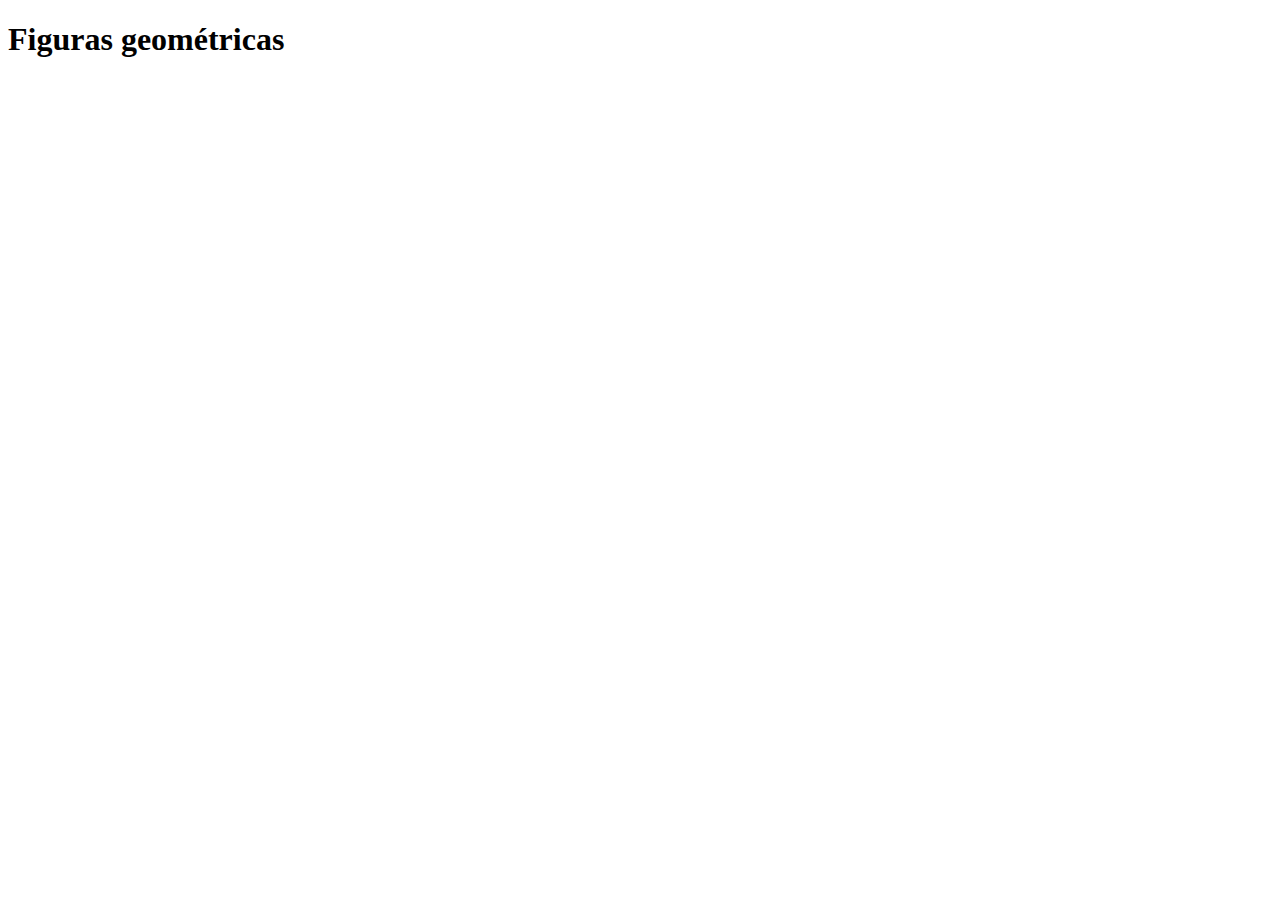
==== figuras.html @ 3b2b2a76 "Area y medidas de las figuras" ====
<!DOCTYPE html>
<html lang="es">
<head>
    <meta charset="UTF-8">
    <meta http-equiv="X-UA-Compatible" content="IE=edge">
    <meta name="viewport" content="width=device-width, initial-scale=1.0">
    <title>Figuras geometricas</title>
</head>
<body>
    <h1>
        Figuras geométricas
    </h1>

    <script src="./figuras.js"></script>
</body>
</html>
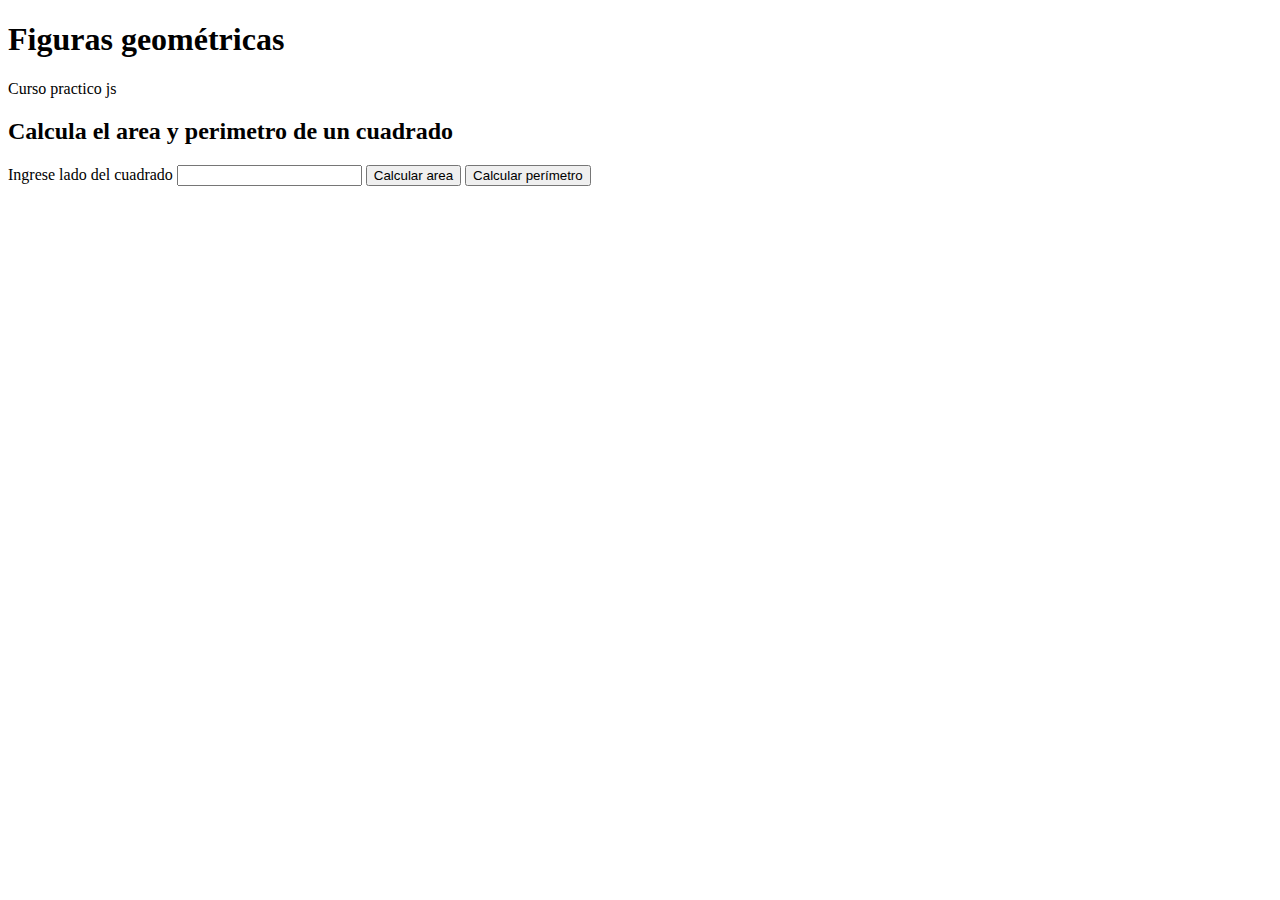
==== commit 26e7db45: "Conexion HTML con js y calculo del area y perimetro del cuadrado" ====
--- a/figuras.html
+++ b/figuras.html
@@ -7,10 +7,28 @@
     <title>Figuras geometricas</title>
 </head>
 <body>
-    <h1>
-        Figuras geométricas
-    </h1>
+    <header>
+        <h1>
+            Figuras geométricas
+        </h1>
+        <p>Curso practico js</p>
+    </header>
 
+    <section>
+        <h2>Calcula el area y perimetro de un cuadrado</h2>
+        <form>
+            <label for="inputCuadrado">
+                Ingrese lado del cuadrado
+            </label>
+            <input type="number" id="inputCuadrado">
+            <button type="button" onclick="calcularAreaCuadrado()">
+                Calcular area
+            </button>
+            <button type="button" onclick="calcularPerimetroCuadrado()">
+                Calcular perímetro
+            </button>
+        </form>
+    </section>
     <script src="./figuras.js"></script>
 </body>
 </html>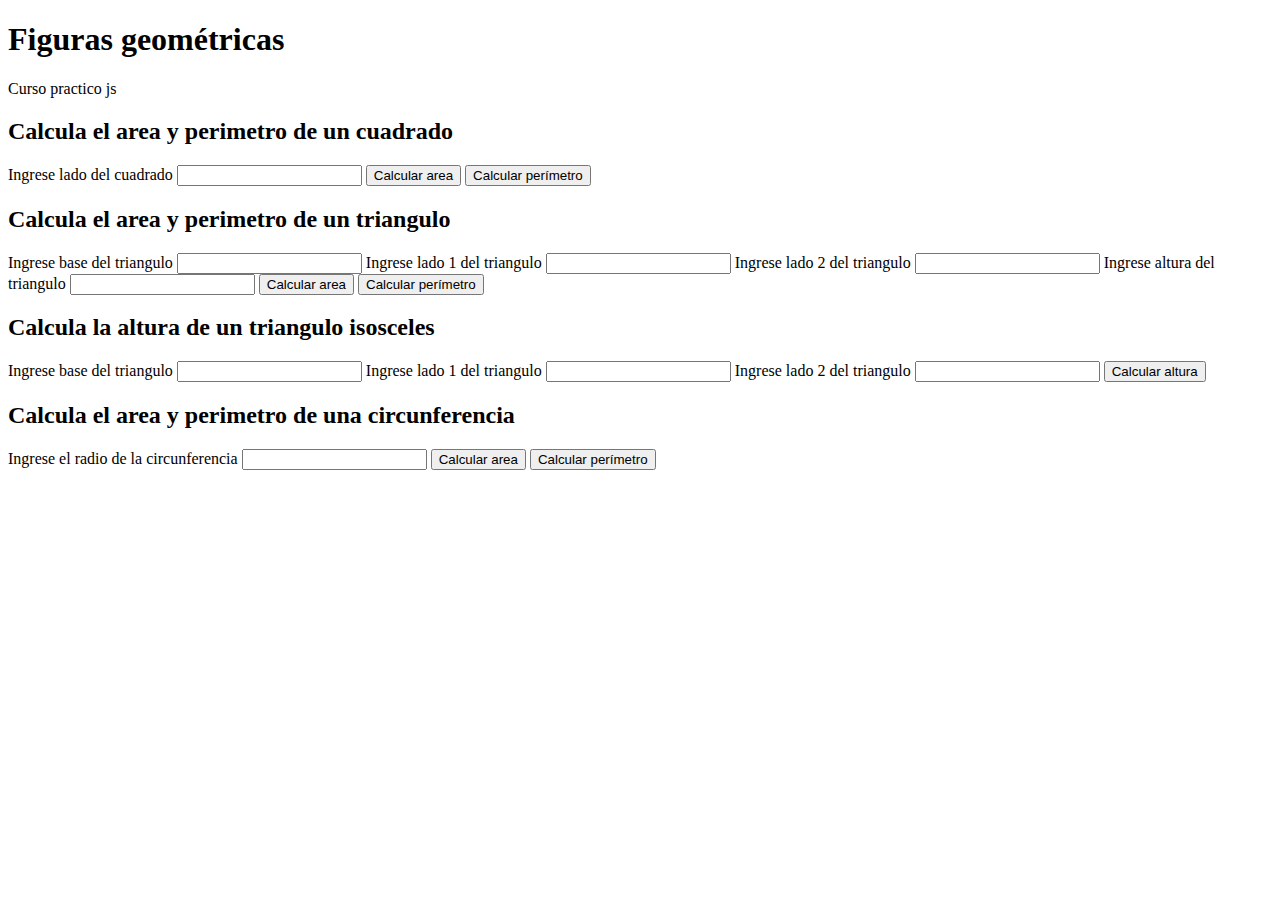
==== commit c92ee868: "Agregadas todas las funcionalidades de las figuras" ====
--- a/figuras.html
+++ b/figuras.html
@@ -29,6 +29,78 @@
             </button>
         </form>
     </section>
+
+    <section>
+        <h2>Calcula el area y perimetro de un triangulo</h2>
+        <form>
+            <label for="inputBase">
+                Ingrese base del triangulo
+            </label>
+            <input type="number" id="inputBase">
+
+            <label for="inputLado1">
+                Ingrese lado 1 del triangulo
+            </label>
+            <input type="number" id="inputLado1">
+
+            <label for="inputLado2">
+                Ingrese lado 2 del triangulo
+            </label>
+            <input type="number" id="inputLado2">
+
+            <label for="inputAltura">
+                Ingrese altura del triangulo
+            </label>
+            <input type="number" id="inputAltura">
+
+            <button type="button" onclick="calcularAreaTriangulo()">
+                Calcular area
+            </button>
+            <button type="button" onclick="calcularPerimetroTriangulo()">
+                Calcular perímetro
+            </button>
+        </form>
+    </section>
+
+    <section>
+        <h2>Calcula la altura de un triangulo isosceles</h2>
+        <form>
+            <label for="inputBase1">
+                Ingrese base del triangulo
+            </label>
+            <input type="number" id="inputBase1">
+
+            <label for="inputLado11">
+                Ingrese lado 1 del triangulo
+            </label>
+            <input type="number" id="inputLado11">
+
+            <label for="inputLado21">
+                Ingrese lado 2 del triangulo
+            </label>
+            <input type="number" id="inputLado21">
+
+            <button type="button" onclick="calcularAlturaTriangulo()">
+                Calcular altura
+            </button>
+        </form>
+    </section>
+
+    <section>
+        <h2>Calcula el area y perimetro de una circunferencia</h2>
+        <form>
+            <label for="inputCircunferencia">
+                Ingrese el radio de la circunferencia
+            </label>
+            <input type="number" id="inputCircunferencia">
+            <button type="button" onclick="calcularAreaCircunferencia()">
+                Calcular area
+            </button>
+            <button type="button" onclick="calcularPerimetroCircunferencia()">
+                Calcular perímetro
+            </button>
+        </form>
+    </section>
     <script src="./figuras.js"></script>
 </body>
 </html>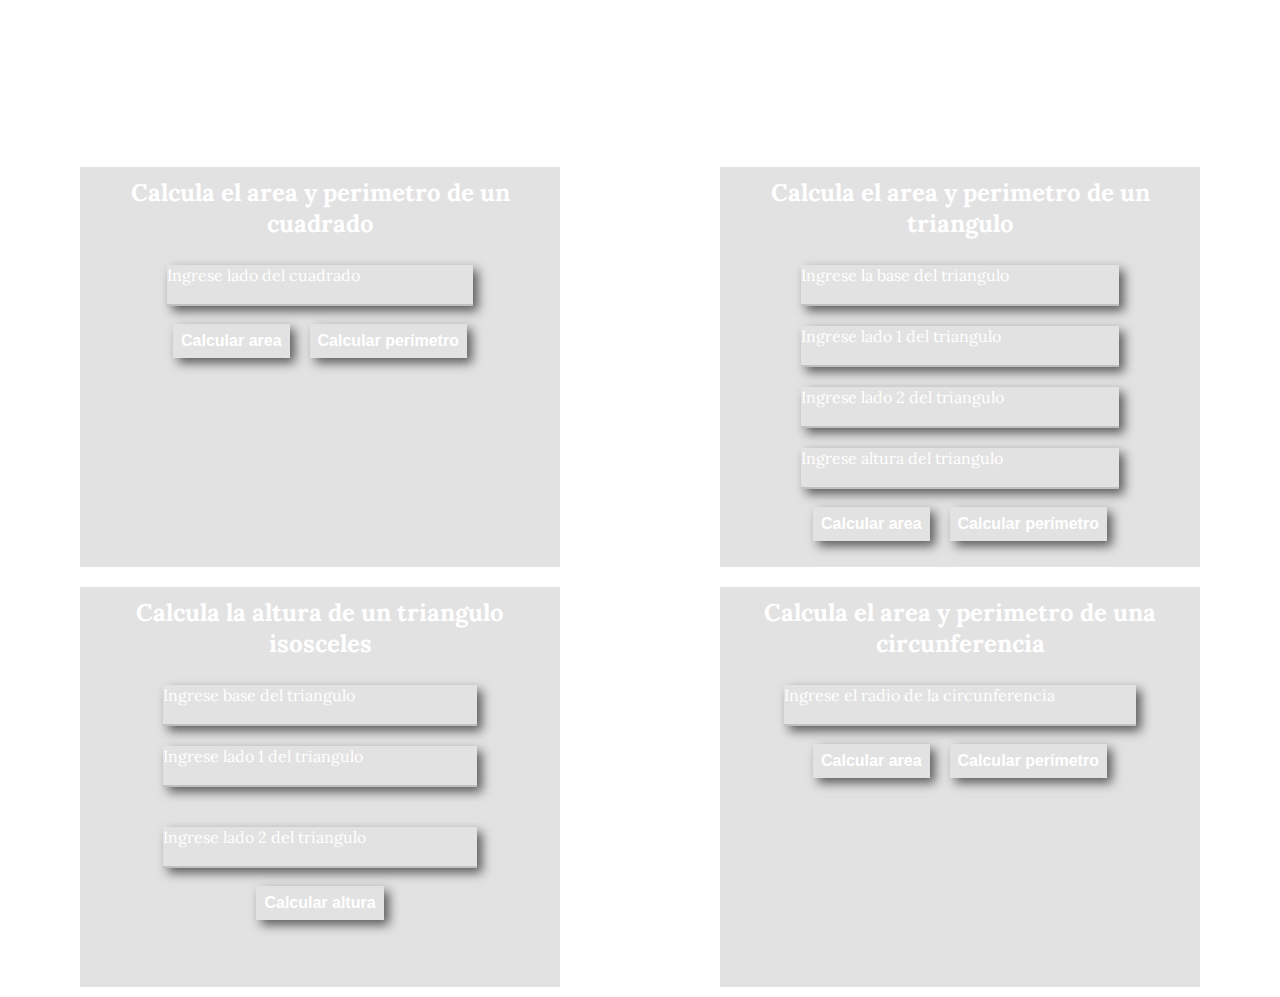
==== commit 9101f7d1: "Estilos" ====
--- a/figuras.html
+++ b/figuras.html
@@ -4,6 +4,8 @@
     <meta charset="UTF-8">
     <meta http-equiv="X-UA-Compatible" content="IE=edge">
     <meta name="viewport" content="width=device-width, initial-scale=1.0">
+    <link href="https://fonts.googleapis.com/css2?family=Lora:ital,wght@1,500&display=swap" rel="stylesheet">
+    <link rel="stylesheet" href="./figutas.css">
     <title>Figuras geometricas</title>
 </head>
 <body>
@@ -15,92 +17,125 @@
     </header>
 
     <section>
-        <h2>Calcula el area y perimetro de un cuadrado</h2>
-        <form>
-            <label for="inputCuadrado">
-                Ingrese lado del cuadrado
-            </label>
-            <input type="number" id="inputCuadrado">
-            <button type="button" onclick="calcularAreaCuadrado()">
-                Calcular area
-            </button>
-            <button type="button" onclick="calcularPerimetroCuadrado()">
-                Calcular perímetro
-            </button>
-        </form>
+        <div class="figuras">
+            <h2>Calcula el area y perimetro de un cuadrado</h2>
+            <form>
+                <div class="items">
+                    <label for="inputCuadrado">
+                        Ingrese lado del cuadrado 
+                    </label>
+                    <input type="number" id="inputCuadrado">
+                </div>
+                <div class="buttons">
+                    <button type="button" onclick="calcularAreaCuadrado()">
+                        Calcular area
+                    </button>
+                    <button type="button" onclick="calcularPerimetroCuadrado()">
+                        Calcular perímetro
+                    </button>
+                </div>
+                
+            </form>
+        </div>
+
+        <div class="figuras">
+            <h2>Calcula el area y perimetro de un triangulo</h2>
+            <form>
+                <div class="items">
+                    <label for="inputBase">
+                        Ingrese la base del triangulo
+                    </label>
+                    <input type="number" id="inputBase">
+                </div>
+                <div class="items">
+                    <label for="inputLado1">
+                        Ingrese lado 1 del triangulo
+                    </label>
+                    <input type="number" id="inputLado1">
+                </div>
+
+                <div class="items">
+                    <label for="inputLado2">
+                        Ingrese lado 2 del triangulo
+                    </label>
+                    <input type="number" id="inputLado2">
+                </div>
+
+                <div class="items">
+                    <label for="inputAltura">
+                        Ingrese altura del triangulo
+                    </label>
+                    <input type="number" id="inputAltura">
+                </div>
+                
+                <div class="buttons">
+                    <button type="button" onclick="calcularAreaTriangulo()">
+                        Calcular area
+                    </button>
+                    <button type="button" onclick="calcularPerimetroTriangulo()">
+                        Calcular perímetro
+                    </button>
+                </div>
+ 
+            </form>
+        </div>
+
+        <div class="figuras">
+            <h2>Calcula la altura de un triangulo isosceles</h2>
+            <form>
+                <div class="items">
+                    <label for="inputBase1">
+                        Ingrese base del triangulo
+                    </label>
+                    <input type="number" id="inputBase1">
+                </div>
+                <div class="items">
+                    <label for="inputLado11">
+                        Ingrese lado 1 del triangulo
+                    </label>
+                    <input type="number" id="inputLado11">
+                </div>
+                <div class="items">
+                    
+                </div>
+                <div class="items">
+                    <label for="inputLado21">
+                        Ingrese lado 2 del triangulo
+                    </label>
+                    <input type="number" id="inputLado21">
+                </div>
+                <div class="buttons">
+                    <button type="button" onclick="calcularAlturaTriangulo()">
+                        Calcular altura
+                    </button>
+                </div>
+
+            </form>
+        </div>
+
+        <div class="figuras">
+            <h2>Calcula el area y perimetro de una circunferencia</h2>
+            <form>
+                <div class="items">
+                    <label for="inputCircunferencia">
+                        Ingrese el radio de la circunferencia
+                    </label>
+                    <input type="number" id="inputCircunferencia">
+                </div>
+                <div class="buttons">
+                    <button type="button" onclick="calcularAreaCircunferencia()">
+                        Calcular area
+                    </button>
+                    <button type="button" onclick="calcularPerimetroCircunferencia()">
+                        Calcular perímetro
+                    </button>
+                </div>
+                
+            </form>
+        </div>
+        
     </section>
 
-    <section>
-        <h2>Calcula el area y perimetro de un triangulo</h2>
-        <form>
-            <label for="inputBase">
-                Ingrese base del triangulo
-            </label>
-            <input type="number" id="inputBase">
-
-            <label for="inputLado1">
-                Ingrese lado 1 del triangulo
-            </label>
-            <input type="number" id="inputLado1">
-
-            <label for="inputLado2">
-                Ingrese lado 2 del triangulo
-            </label>
-            <input type="number" id="inputLado2">
-
-            <label for="inputAltura">
-                Ingrese altura del triangulo
-            </label>
-            <input type="number" id="inputAltura">
-
-            <button type="button" onclick="calcularAreaTriangulo()">
-                Calcular area
-            </button>
-            <button type="button" onclick="calcularPerimetroTriangulo()">
-                Calcular perímetro
-            </button>
-        </form>
-    </section>
-
-    <section>
-        <h2>Calcula la altura de un triangulo isosceles</h2>
-        <form>
-            <label for="inputBase1">
-                Ingrese base del triangulo
-            </label>
-            <input type="number" id="inputBase1">
-
-            <label for="inputLado11">
-                Ingrese lado 1 del triangulo
-            </label>
-            <input type="number" id="inputLado11">
-
-            <label for="inputLado21">
-                Ingrese lado 2 del triangulo
-            </label>
-            <input type="number" id="inputLado21">
-
-            <button type="button" onclick="calcularAlturaTriangulo()">
-                Calcular altura
-            </button>
-        </form>
-    </section>
-
-    <section>
-        <h2>Calcula el area y perimetro de una circunferencia</h2>
-        <form>
-            <label for="inputCircunferencia">
-                Ingrese el radio de la circunferencia
-            </label>
-            <input type="number" id="inputCircunferencia">
-            <button type="button" onclick="calcularAreaCircunferencia()">
-                Calcular area
-            </button>
-            <button type="button" onclick="calcularPerimetroCircunferencia()">
-                Calcular perímetro
-            </button>
-        </form>
-    </section>
     <script src="./figuras.js"></script>
 </body>
 </html>--- a/figutas.css
+++ b/figutas.css
@@ -0,0 +1,87 @@
+*{
+    margin: 0;
+    padding: 0;
+    box-sizing: border-box;
+}
+
+body {
+    font-family: 'Lora', serif;
+    color: white;
+    background-image: url("https://images.pexels.com/photos/3607542/pexels-photo-3607542.jpeg?auto=compress&cs=tinysrgb&dpr=2&h=650&w=940");
+}
+
+header {
+    margin: 3rem;
+    display: flex;
+    align-items: center;
+    flex-direction: column;
+}
+
+section {
+    display: flex;
+    flex-direction: row;
+    justify-content: space-around;
+    flex-wrap: wrap;
+}
+
+.figuras {
+    margin: 10px;
+    width: 30rem;
+    height: 25rem;
+    background:rgba(117, 111, 110, 0.2);
+    padding: 10px 20px;
+    display: flex;
+    flex-direction: column;
+    align-items: center;
+}
+.figuras h2 {
+    text-align: center;
+    margin-bottom: 1rem;
+}
+.figuras form {
+    display: flex;
+    flex-direction: column;
+    align-items: center;
+}
+
+.items {
+    width: 80%;
+    min-width: 200px;
+    background: transparent;
+    box-shadow: 5px 5px 10px rgba(0, 0, 0, 0.6);
+    margin: 10px;
+}
+
+.items input {
+    height: 40%;
+    width: 100%;
+    border: none;
+    border-bottom: 2px solid silver;
+    background-color: transparent;
+    outline: none;
+    font-size: 0.8rem;
+    color: white;
+    margin: 0rem;
+}
+
+.items label {
+    position: relative;
+    color: white;
+    pointer-events: none;
+}
+
+.buttons button {
+    margin: 0.5rem;
+    padding: 0.5rem;
+    font-weight: bold;
+    font-size: 1rem;
+    color: white;
+    border: none;
+    background-color: transparent;
+    box-shadow: 5px 5px 10px rgba(0, 0, 0, 0.6);
+}
+
+.buttons button:hover {
+    background-color: rgba(71, 70, 70,0.3);
+    color: white;
+}